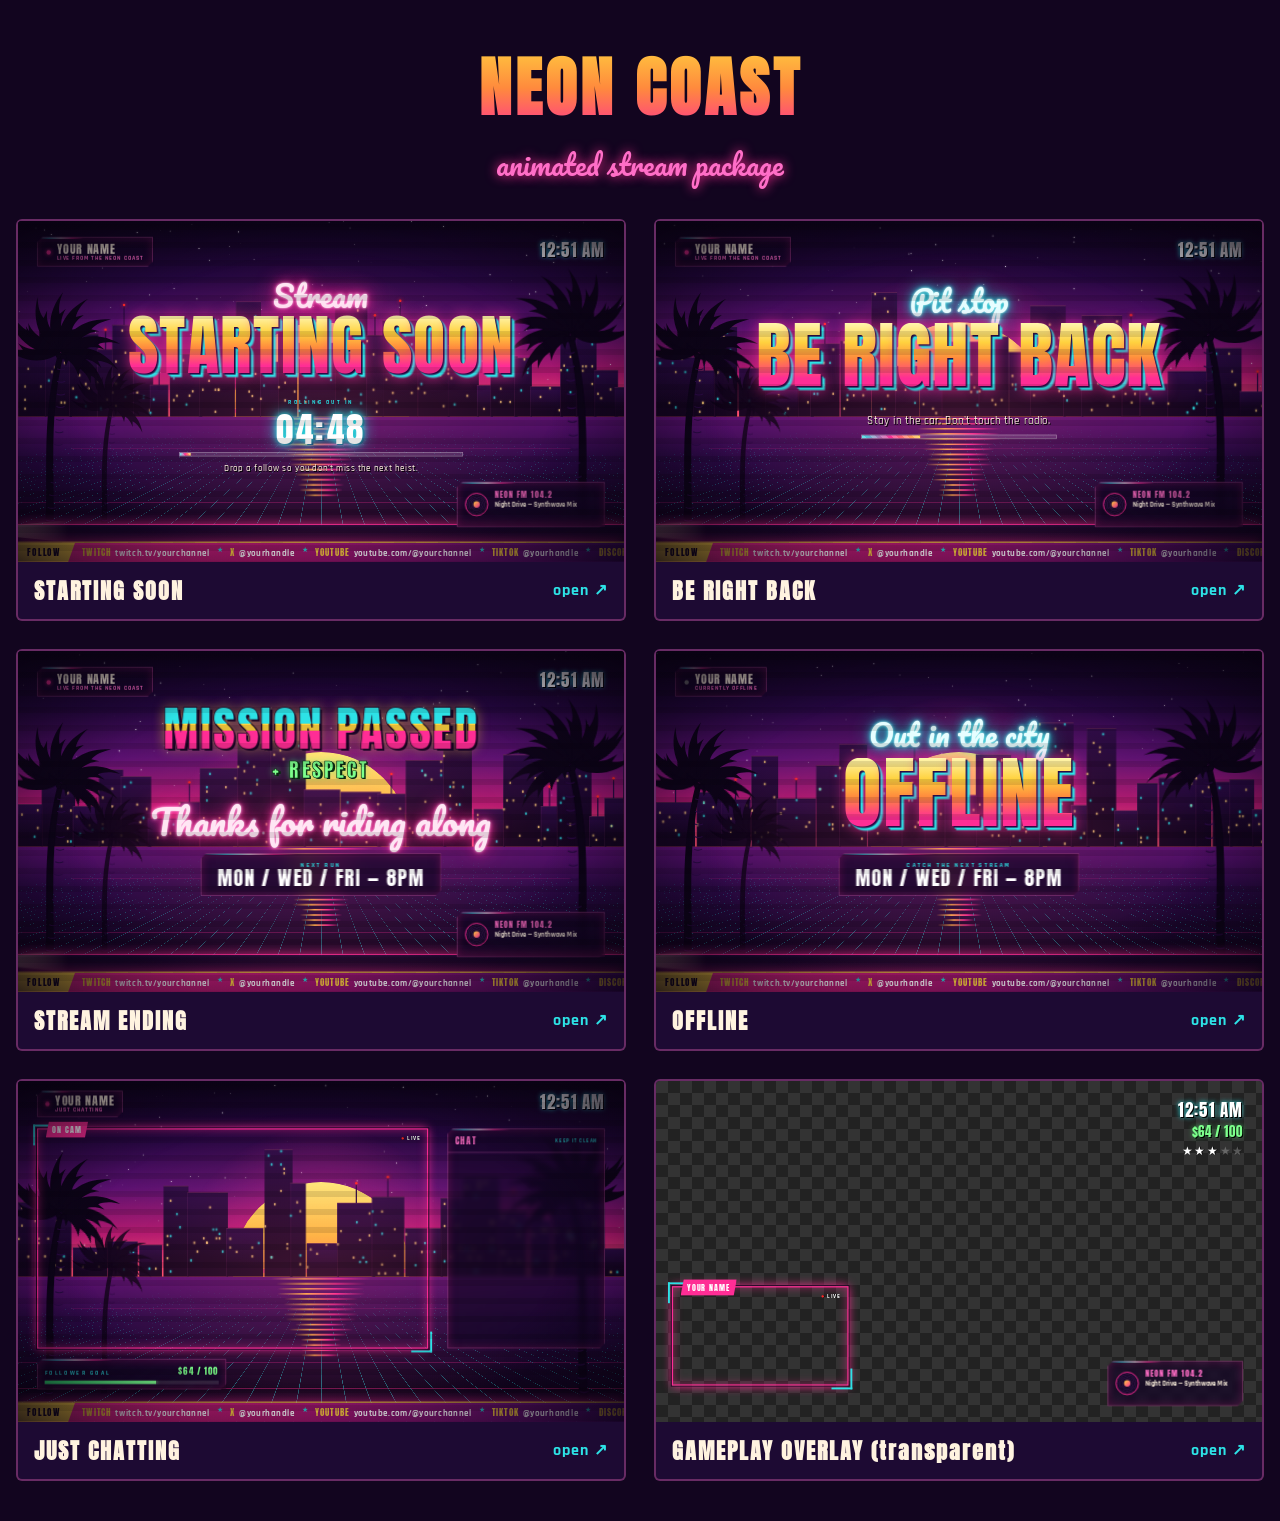
==== index.html @ 107cd641 "Add Neon Coast: GTA6-inspired animated stream package Animated OBS browser-source scenes (starting s" ====
<!doctype html>
<html lang="en">
<head>
<meta charset="utf-8">
<meta name="viewport" content="width=device-width, initial-scale=1">
<title>Neon Coast Stream Package</title>
<link rel="stylesheet" href="https://fonts.googleapis.com/css2?family=Anton&family=Pacifico&family=Rajdhani:wght@500;700&display=swap">
<style>
  body { margin: 0; background: #12051f; color: #fff3e0; font-family: Rajdhani, sans-serif; padding: 40px 16px; }
  h1 { font-family: Anton, sans-serif; font-size: 64px; letter-spacing: 4px; margin: 0; text-align: center;
       background: linear-gradient(180deg, #ffd23f, #ff8a3d, #ff2d95); -webkit-background-clip: text; color: transparent; }
  .sub { text-align: center; font-family: Pacifico, cursive; color: #ff6ec7; font-size: 28px; margin: 4px 0 30px;
         text-shadow: 0 0 12px #ff2d95; }
  .grid { display: grid; grid-template-columns: repeat(auto-fill, minmax(min(100%, 520px), 1fr)); gap: 28px; max-width: 1700px; margin: 0 auto; }
  .card { background: #1d0a33; border: 2px solid #ff6ec755; border-radius: 6px; overflow: hidden; }
  .frame { position: relative; aspect-ratio: 16/9; background: repeating-conic-gradient(#222 0 25%, #333 0 50%) 0 0/24px 24px; }
  .frame iframe { position: absolute; inset: 0; width: 100%; height: 100%; border: 0; }
  .meta { padding: 12px 16px; display: flex; justify-content: space-between; align-items: center; gap: 12px; }
  .meta b { font-family: Anton, sans-serif; letter-spacing: 2px; font-size: 22px; }
  .meta a { color: #2de2e6; font-weight: 700; text-decoration: none; letter-spacing: 1px; }
</style>
</head>
<body>
  <h1>NEON COAST</h1>
  <div class="sub">animated stream package</div>
  <div class="grid">
    <div class="card"><div class="frame"><iframe src="screens/starting.html"></iframe></div><div class="meta"><b>STARTING SOON</b><a href="screens/starting.html" target="_blank">open ↗</a></div></div>
    <div class="card"><div class="frame"><iframe src="screens/brb.html"></iframe></div><div class="meta"><b>BE RIGHT BACK</b><a href="screens/brb.html" target="_blank">open ↗</a></div></div>
    <div class="card"><div class="frame"><iframe src="screens/ending.html"></iframe></div><div class="meta"><b>STREAM ENDING</b><a href="screens/ending.html" target="_blank">open ↗</a></div></div>
    <div class="card"><div class="frame"><iframe src="screens/offline.html"></iframe></div><div class="meta"><b>OFFLINE</b><a href="screens/offline.html" target="_blank">open ↗</a></div></div>
    <div class="card"><div class="frame"><iframe src="overlays/just-chatting.html"></iframe></div><div class="meta"><b>JUST CHATTING</b><a href="overlays/just-chatting.html" target="_blank">open ↗</a></div></div>
    <div class="card"><div class="frame"><iframe src="overlays/gameplay.html"></iframe></div><div class="meta"><b>GAMEPLAY OVERLAY (transparent)</b><a href="overlays/gameplay.html" target="_blank">open ↗</a></div></div>
  </div>
</body>
</html>
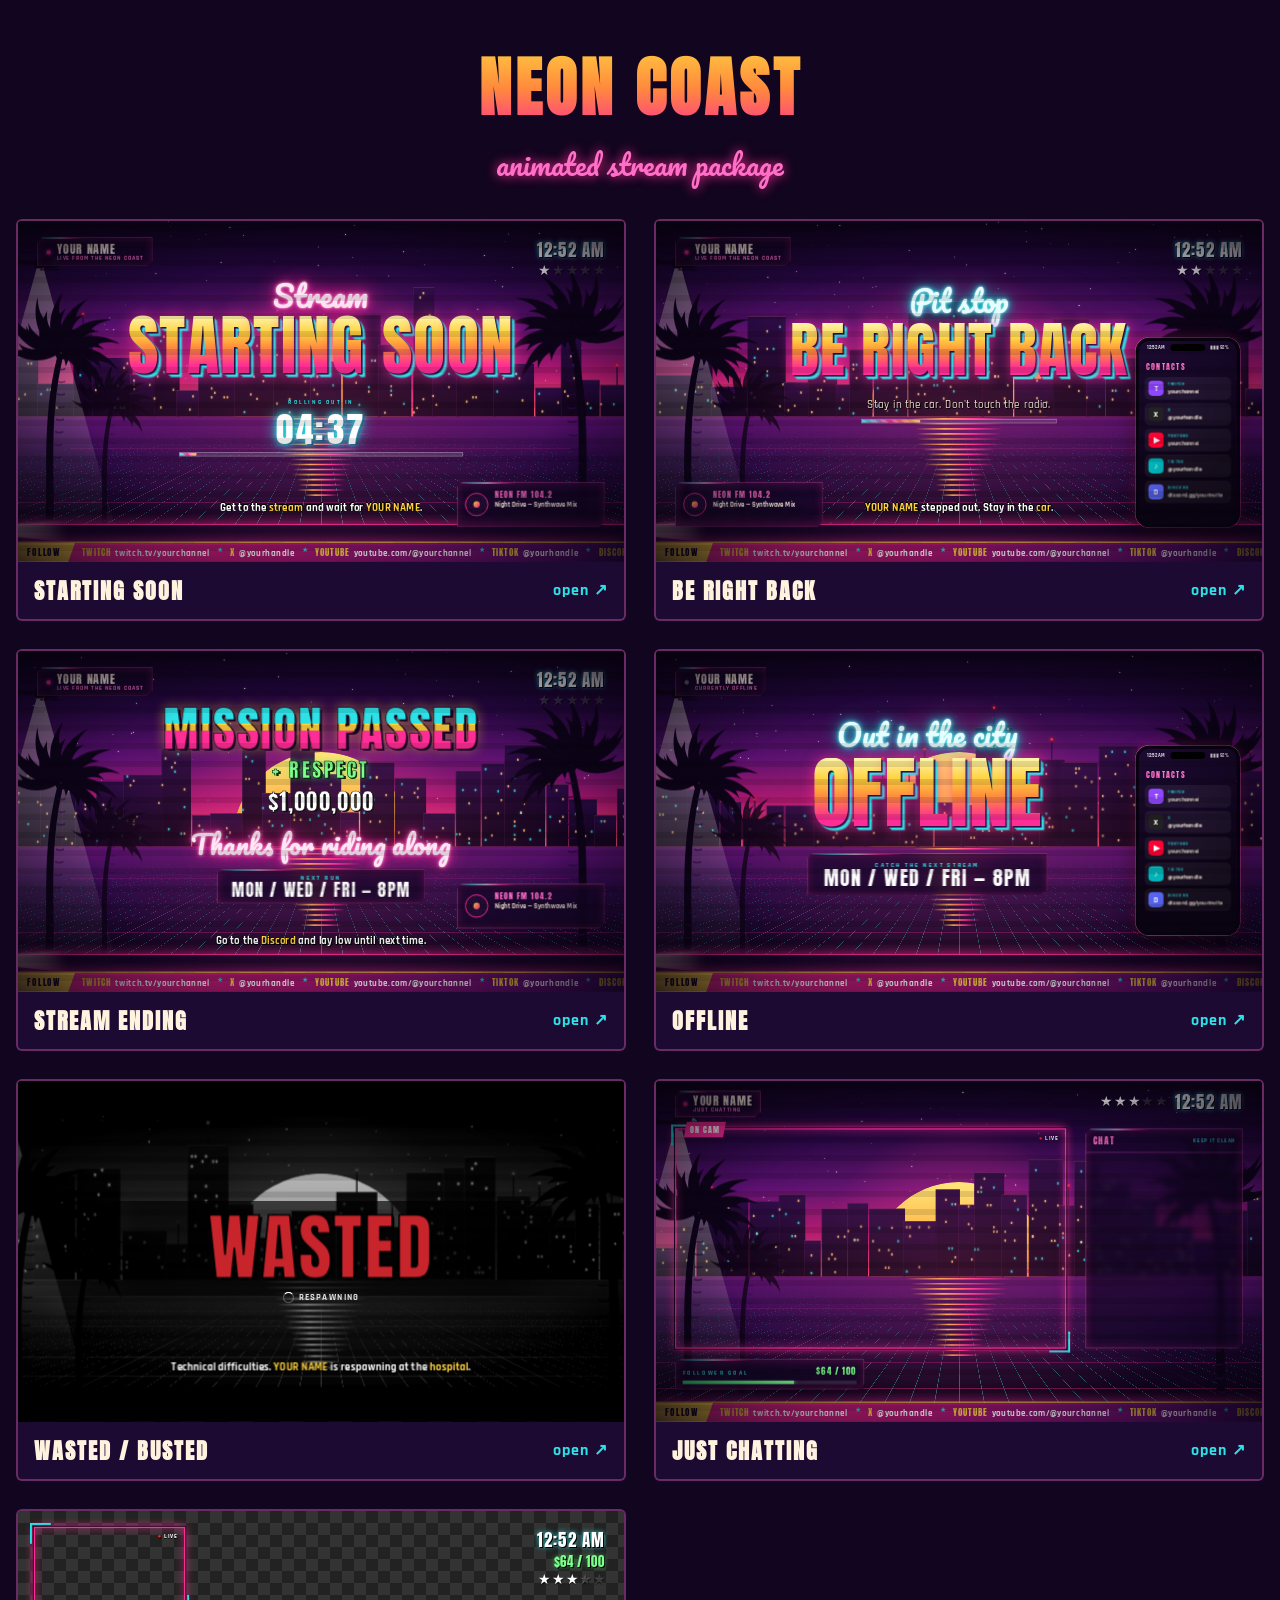
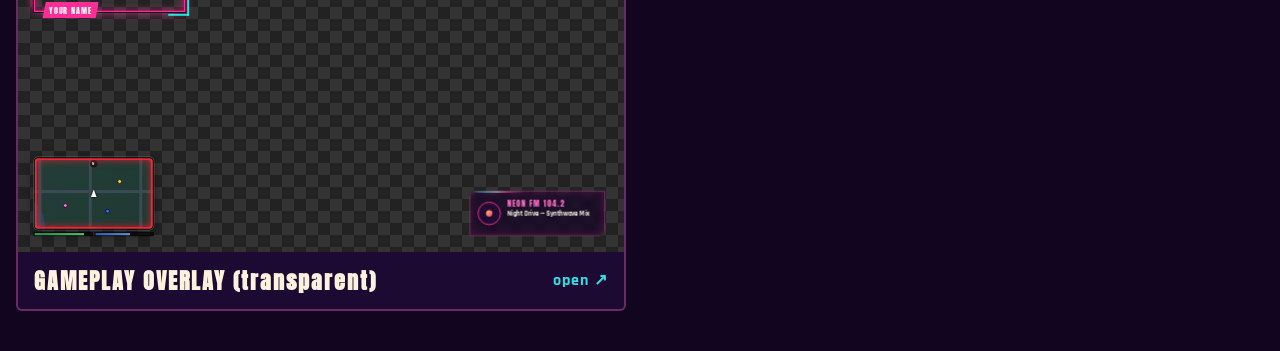
==== commit 8ed01c2f: "Make the package more GTA-style Police chase and helicopter searchlight in every scene, wanted level" ====
--- a/index.html
+++ b/index.html
@@ -28,6 +28,7 @@
     <div class="card"><div class="frame"><iframe src="screens/brb.html"></iframe></div><div class="meta"><b>BE RIGHT BACK</b><a href="screens/brb.html" target="_blank">open ↗</a></div></div>
     <div class="card"><div class="frame"><iframe src="screens/ending.html"></iframe></div><div class="meta"><b>STREAM ENDING</b><a href="screens/ending.html" target="_blank">open ↗</a></div></div>
     <div class="card"><div class="frame"><iframe src="screens/offline.html"></iframe></div><div class="meta"><b>OFFLINE</b><a href="screens/offline.html" target="_blank">open ↗</a></div></div>
+    <div class="card"><div class="frame"><iframe src="screens/wasted.html"></iframe></div><div class="meta"><b>WASTED / BUSTED</b><a href="screens/wasted.html" target="_blank">open ↗</a></div></div>
     <div class="card"><div class="frame"><iframe src="overlays/just-chatting.html"></iframe></div><div class="meta"><b>JUST CHATTING</b><a href="overlays/just-chatting.html" target="_blank">open ↗</a></div></div>
     <div class="card"><div class="frame"><iframe src="overlays/gameplay.html"></iframe></div><div class="meta"><b>GAMEPLAY OVERLAY (transparent)</b><a href="overlays/gameplay.html" target="_blank">open ↗</a></div></div>
   </div>
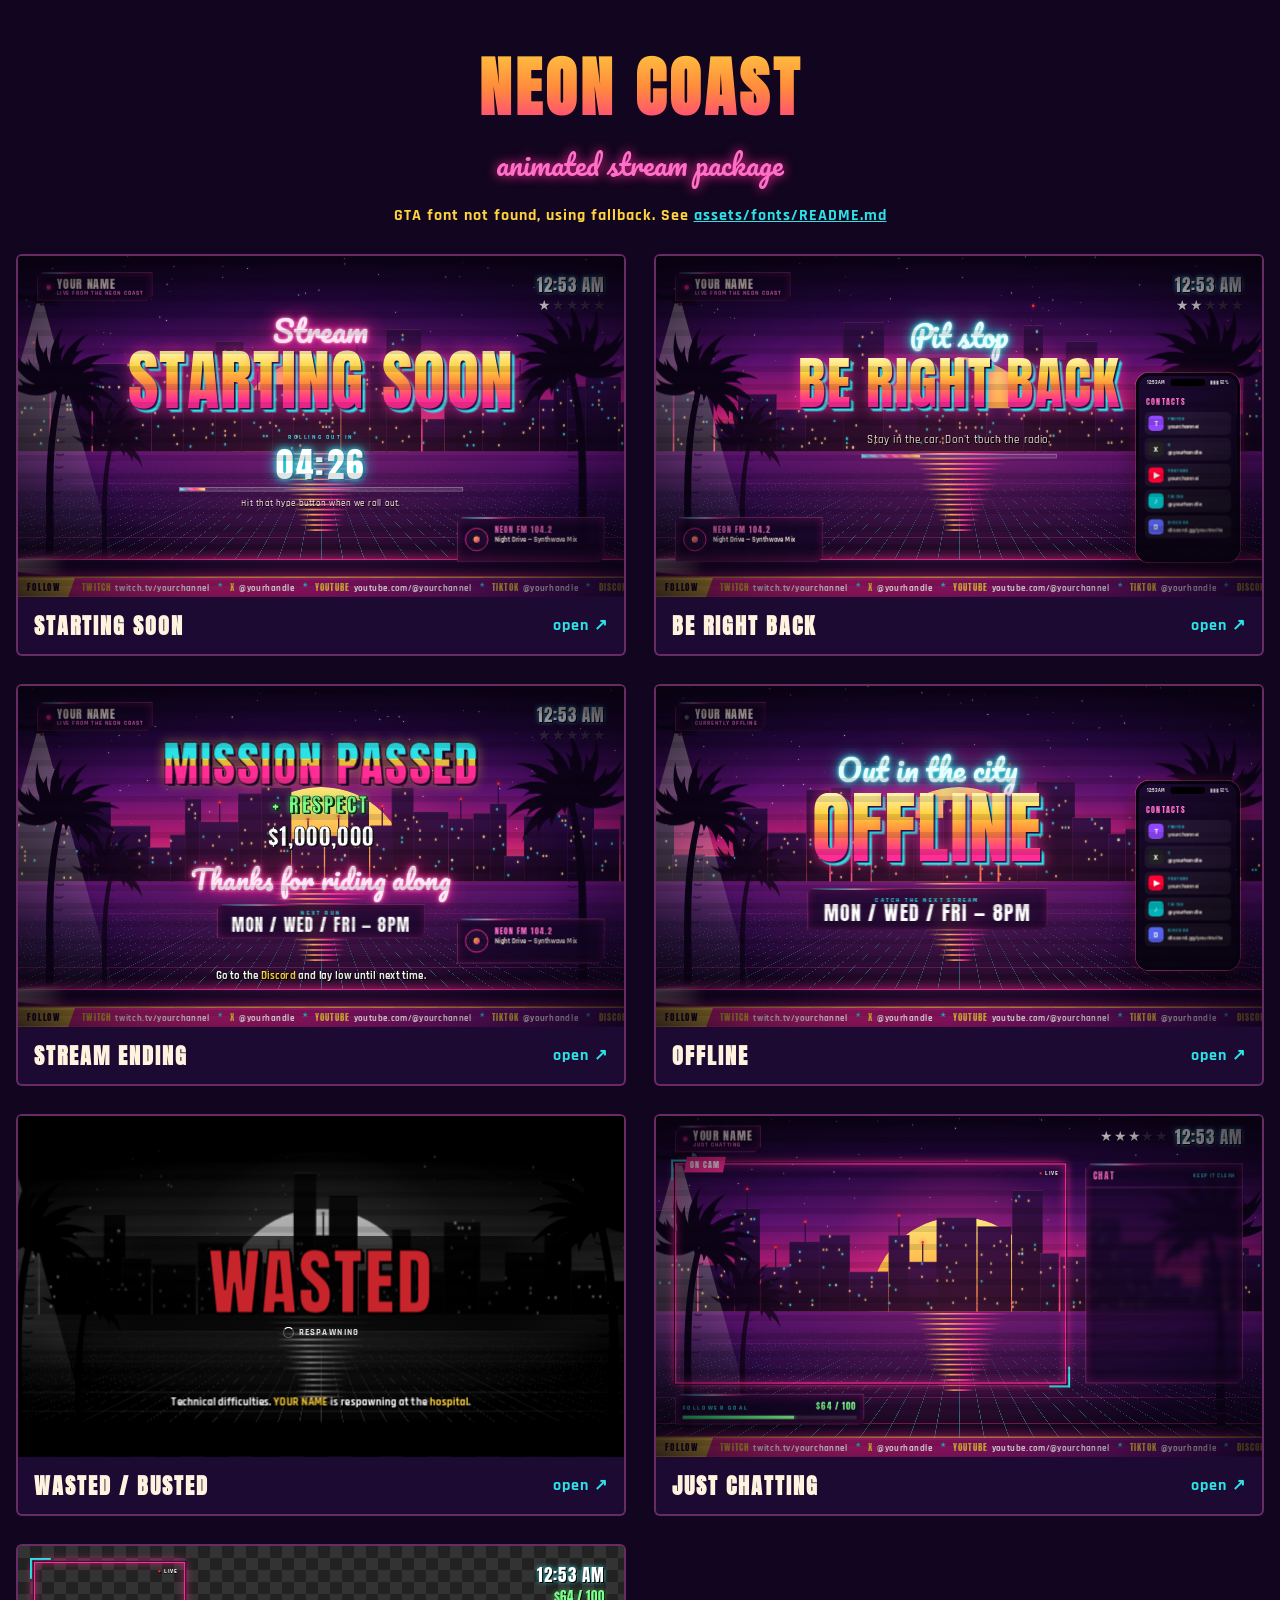
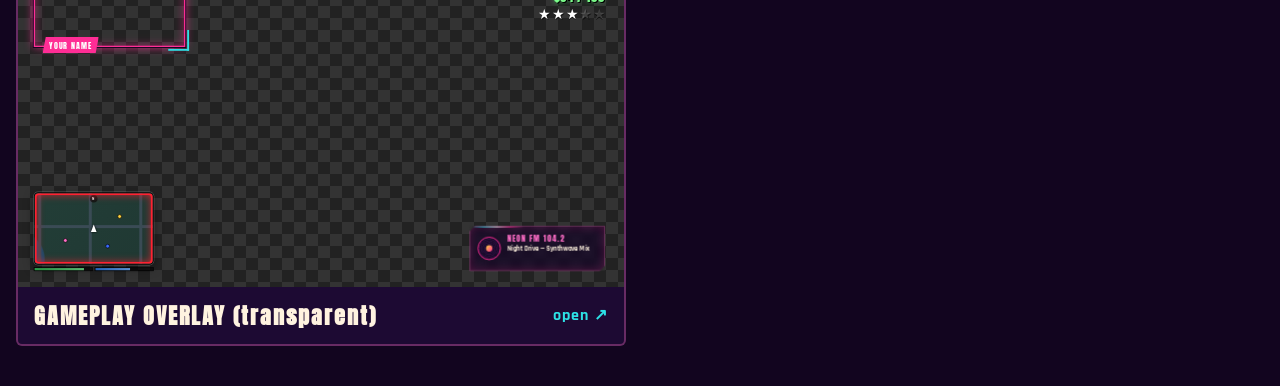
==== commit b9a7f152: "Use the GTA font (Pricedown) for headlines and HUD Load Pricedown from an installed copy or assets/f" ====
--- a/index.html
+++ b/index.html
@@ -23,6 +23,7 @@
 <body>
   <h1>NEON COAST</h1>
   <div class="sub">animated stream package</div>
+  <p id="fontStatus" style="text-align:center;font-weight:700;letter-spacing:1px;margin:-14px 0 28px">Checking GTA font…</p>
   <div class="grid">
     <div class="card"><div class="frame"><iframe src="screens/starting.html"></iframe></div><div class="meta"><b>STARTING SOON</b><a href="screens/starting.html" target="_blank">open ↗</a></div></div>
     <div class="card"><div class="frame"><iframe src="screens/brb.html"></iframe></div><div class="meta"><b>BE RIGHT BACK</b><a href="screens/brb.html" target="_blank">open ↗</a></div></div>
@@ -32,5 +33,22 @@
     <div class="card"><div class="frame"><iframe src="overlays/just-chatting.html"></iframe></div><div class="meta"><b>JUST CHATTING</b><a href="overlays/just-chatting.html" target="_blank">open ↗</a></div></div>
     <div class="card"><div class="frame"><iframe src="overlays/gameplay.html"></iframe></div><div class="meta"><b>GAMEPLAY OVERLAY (transparent)</b><a href="overlays/gameplay.html" target="_blank">open ↗</a></div></div>
   </div>
+<script>
+  // Same font sources as assets/css/theme.css, so this reports what the scenes will get.
+  (function () {
+    const el = document.getElementById("fontStatus");
+    const srcs = ['local("Pricedown")', 'local("Pricedown Bl")', 'local("Pricedown Black")', 'local("PricedownBl-Regular")',
+      'url("assets/fonts/pricedown.woff2")', 'url("assets/fonts/pricedown.woff")', 'url("assets/fonts/pricedown.otf")',
+      'url("assets/fonts/pricedown.ttf")', 'url("assets/fonts/pricedown bl.otf")', 'url("assets/fonts/pricedown bl.ttf")'];
+    new FontFace("GTA Pricedown Check", srcs.join(", ")).load().then(function (f) {
+      document.fonts.add(f);
+      el.textContent = "GTA font (Pricedown) loaded ✔";
+      el.style.cssText += ";color:#7dff8c;font-family:'GTA Pricedown Check';font-size:34px;font-weight:400";
+    }).catch(function () {
+      el.innerHTML = "GTA font not found, using fallback. See <a style='color:#2de2e6' href='assets/fonts/README.md'>assets/fonts/README.md</a>";
+      el.style.color = "#ffd23f";
+    });
+  })();
+</script>
 </body>
 </html>
